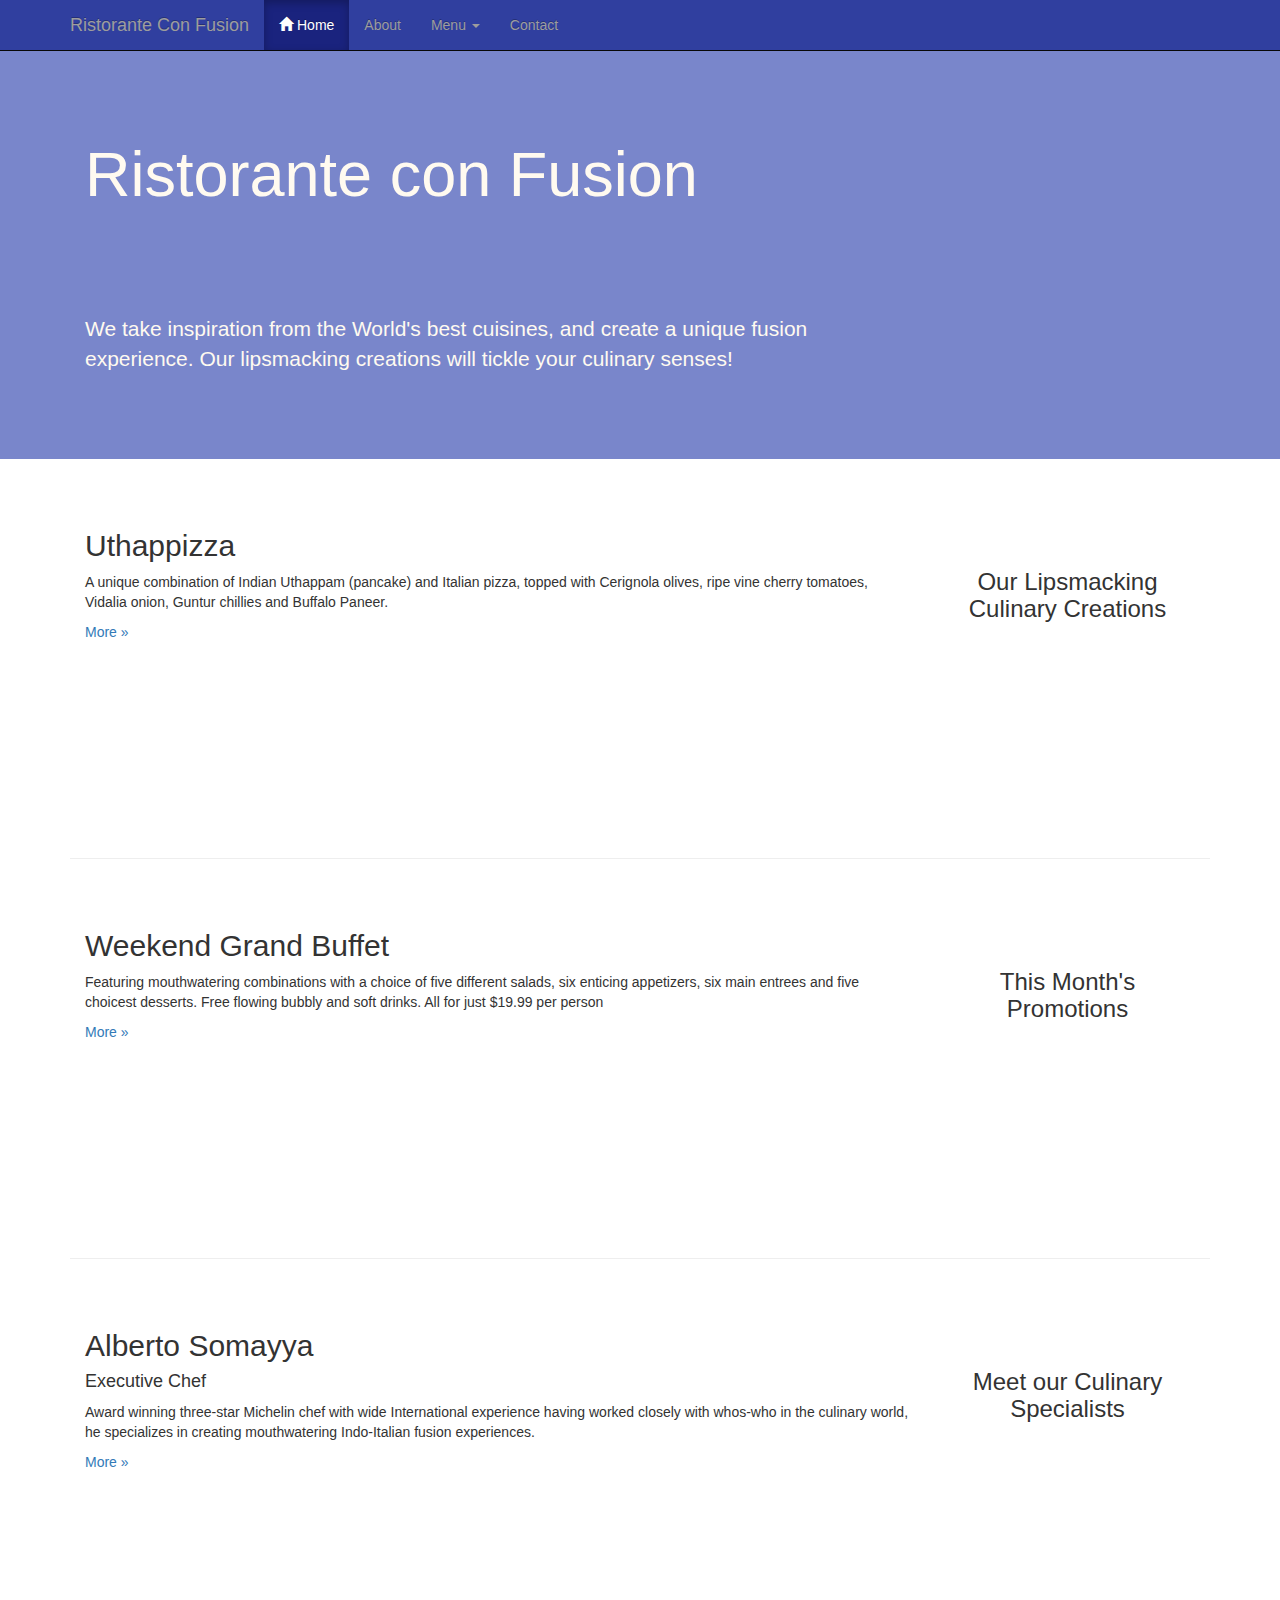
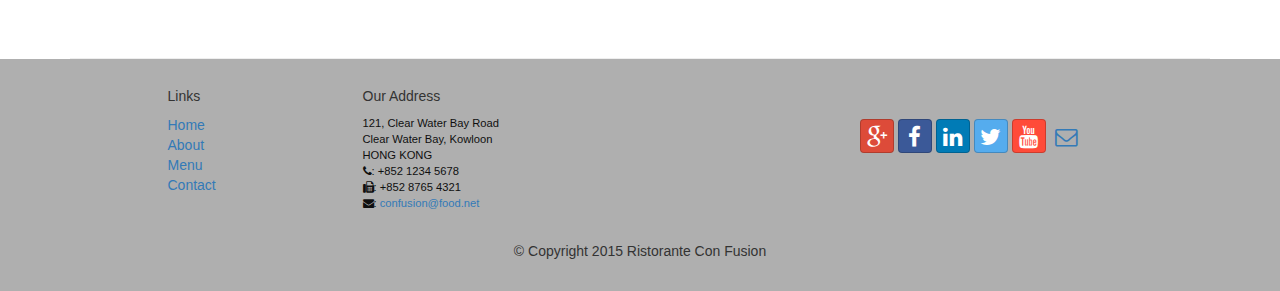
==== index.html @ 41032a9e "First commit" ====
<!DOCTYPE html>
<html lang="en">

<head>
    
    <meta charset="utf-8">
    <meta http-equiv="X-UA-Compatible" content="IE=edge">
    <meta name="viewport" content="width=device-width, initial-scale=1">
    <!-- The above 3 meta tags *must* come first in the head; any other head content must come *after* these tags -->
    
    <title>Ristorante Con Fusion</title>
    
    <!-- Bootstrap -->
    <link href="css/bootstrap.min.css" rel="stylesheet">
    <link href="css/bootstrap-theme.min.css" rel="stylesheet">
    <link href="css/mystyle.css" rel="stylesheet">
    <link href="css/font-awesome.min.css" rel="stylesheet">
    <link href="css/bootstrap-social.css" rel="stylesheet">
    
</head>

<body>
    
    <nav class="navbar navbar-inverse navbar-fixed-top" role="navigation">
        <div class="container">
            
            <div class="navbar-header">
                <button type="button" class="navbar-toggle collapsed" data-toggle="collapse" data-target="#navbar" aria-expanded="false" aria-controls="navbar">
                    <span class="sr-only">Toggle navigation</span>
                    <span class="icon-bar"></span>
                    <span class="icon-bar"></span>
                    <span class="icon-bar"></span>
                </button>
                <a class="navbar-brand" href="#">Ristorante Con Fusion</a>
            </div>
            
            <div id="navbar" class="navbar-collapse collapse">
                <ul class="nav navbar-nav">
                    <li class="active"><a href="#"><span class="glyphicon glyphicon-home"
                         aria-hidden="true"></span> Home</a></li>
                    <li><a href="#">About</a></li>
                    <li class="dropdown">
                        <a href="#" class="dropdown-toggle" data-toggle="dropdown"
                         role="button" aria-haspopup="true" aria-expanded="false">
                         Menu <span class="caret"></span></a>
                        <ul class="dropdown-menu">
                            <li><a href="#">Appetizers</a></li>
                            <li><a href="#">Main Courses</a></li>
                            <li><a href="#">Desserts</a></li>
                            <li><a href="#">Drinks</a></li>
                            <li role="separator" class="divider"></li>
                            <li class="dropdown-header">Specials</li>
                            <li><a href="#">Lunch Buffet</a></li>
                            <li><a href="#">Weekend Brunch</a></li>
                        </ul>
                    </li>
                    <li><a href="#">Contact</a></li>
                </ul>
            </div>
        </div>
    </nav>  
    
    <header class="jumbotron">

        <!-- Main component for a primary marketing message or call to action -->

        <div class="container">
            <div class="row-header">
                <div class="col-xs-12 col-sm-8">
                    <h1>Ristorante con Fusion</h1>
                    <p style="padding:40px;"></p>
                    <p>We take inspiration from the World's best cuisines, and create a unique fusion experience. Our lipsmacking creations will tickle your culinary senses!</p>
                </div>
                <div class="col-xs-12 col-sm-4">
                </div>
            </div>
        </div>
    </header>

    <div class="container">
        <div class= "row-content">
            <div class="col-xs-12 col-sm-3 col-sm-push-9">
                <p style="padding:20px;"></p>
                <h3 align=center>Our Lipsmacking Culinary Creations</h3>
            </div>
            <div class="col-xs-12 col-sm-9 col-sm-pull-3">
                <h2>Uthappizza</h2>
                <p>A unique combination of Indian Uthappam (pancake) and Italian pizza, topped with Cerignola olives, ripe vine cherry tomatoes, Vidalia onion, Guntur chillies and Buffalo Paneer.</p>
                <p><a  href="#">More &raquo;</a></p>
            </div>
        </div>


        <div class="row-content">
            <div class="col-xs-12 col-sm-3 col-sm-push-9">
                <p style="padding:20px;"></p>
                <h3 align=center>This Month's Promotions</h3>
            </div>
            <div class="col-xs-12 col-sm-9 col-sm-pull-3">
                <h2>Weekend Grand Buffet</h2>
                <p>Featuring mouthwatering combinations with a choice of five different salads, six enticing appetizers, six main entrees and five choicest desserts. Free flowing bubbly and soft drinks. All for just $19.99 per person </p>
                <p><a href="#">More &raquo;</a></p>
            </div>
        </div>

        <div class="row-content">
            <div class="col-xs-12 col-sm-3 col-sm-push-9">
                <p style="padding:20px;"></p>
                <h3 align=center>Meet our Culinary Specialists</h3>
            </div>
            <div class="col-xs-12 col-sm-9 col-sm-pull-3">
                <h2>Alberto Somayya</h2>
                <h4>Executive Chef</h4>
                <p>Award winning three-star Michelin chef with wide International experience having worked closely with whos-who in the culinary world, he specializes in creating mouthwatering Indo-Italian fusion experiences. </p>
                <p><a href="#">More &raquo;</a></p>
            </div>
        </div>
    </div>

    <footer class="row-footer">
        <div class="container">
            <div class="row">             
                <div class="col-xs-5 col-xs-offset-1 col-sm-2 col-sm-offset-1">
                    <h5>Links</h5>
                    <ul class="list-unstyled">
                        <li><a href="#">Home</a></li>
                        <li><a href="#">About</a></li>
                        <li><a href="#">Menu</a></li>
                        <li><a href="#">Contact</a></li>
                    </ul>
                </div>
                <div class="col-xs-6 col-sm-5">
                    <h5>Our Address</h5>
                    <address>
		              121, Clear Water Bay Road<br>
		              Clear Water Bay, Kowloon<br>
		              HONG KONG<br>
		              <i class="fa fa-phone"></i>: +852 1234 5678<br>
		              <i class="fa fa-fax"></i>: +852 8765 4321<br>
		              <i class="fa fa-envelope"></i>: 
                      <a href="mailto:confusion@food.net">confusion@food.net</a>
		           </address>
                </div>
                <div class="col-xs-12 col-sm-4">
                    <div class="nav navbar-nav" style="padding: 40px 10px;">
                        <a class="btn btn-social-icon btn-google-plus" href="http://google.com/+"><i class="fa fa-google-plus"></i></a>
                        <a class="btn btn-social-icon btn-facebook" href="http://www.facebook.com/profile.php?id="><i class="fa fa-facebook"></i></a>
                        <a class="btn btn-social-icon btn-linkedin" href="http://www.linkedin.com/in/"><i class="fa fa-linkedin"></i></a>
                        <a class="btn btn-social-icon btn-twitter" href="http://twitter.com/"><i class="fa fa-twitter"></i></a>
                        <a class="btn btn-social-icon btn-youtube" href="http://youtube.com/"><i class="fa fa-youtube"></i></a>
                        <a class="btn btn-social-icon" href="mailto:"><i class="fa fa-envelope-o"></i></a>
                    </div>
                </div>
                <div class="col-xs-12 col-sm-12">
                    <p style="padding:10px;"></p>
                    <p align=center>© Copyright 2015 Ristorante Con Fusion</p>
                </div>
            </div>
        </div>
    </footer>

    <!-- jQuery (necessary for Bootstrap's JavaScript plugins) -->
    <script src="https://ajax.googleapis.com/ajax/libs/jquery/1.11.3/jquery.min.js"></script>
    <!-- Include all compiled plugins (below), or include individual files as needed -->
    <script src="js/bootstrap.min.js"></script>    
    
</body>

</html>
---- css/mystyle.css ----
body{
    align:center;
    padding:50px 0px 0px 0px;
    z-index:0;
}

.navbar-inverse {
     background: #303F9F;
}

.navbar-inverse .navbar-nav > .active > a,
.navbar-inverse .navbar-nav > .active > a:hover,
.navbar-inverse .navbar-nav > .active > a:focus {
    color: #fff;
    background: #1A237E;
}

.navbar-inverse .navbar-nav > .open > a,
 .navbar-inverse .navbar-nav > .open > a:hover,
 .navbar-inverse .navbar-nav > .open > a:focus {
    color: #fff;
    background: #1A237E;
}

.navbar-inverse .navbar-nav .open .dropdown-menu> li> a,
.navbar-inverse .navbar-nav .open .dropdown-menu {
    background-color: #303F9F;
    color:#eeeeee;
}

.navbar-inverse .navbar-nav .open .dropdown-menu> li> a:hover {
    color:#000000;
}

.row-header {
    margin: 0px auto;
    padding: 0px auto;
}

.row-content {
    margin: 0px auto;
    padding: 50px 0px 50px 0px;
    border-bottom: 1px ridge;
    min-height: 400px;
}

.row-footer {
    background-color: #AfAfAf;
    margin: 0px auto;
    padding: 20px 0px 20px 0px;
}

.jumbotron {
    padding: 70px 30px 70px 30px;
    margin: 0px auto;
    background: #7986CB;
    color: floralwhite
}

address {
    font-size: 80%;
    margin: 0px;
    color: #0f0f0f;    
}
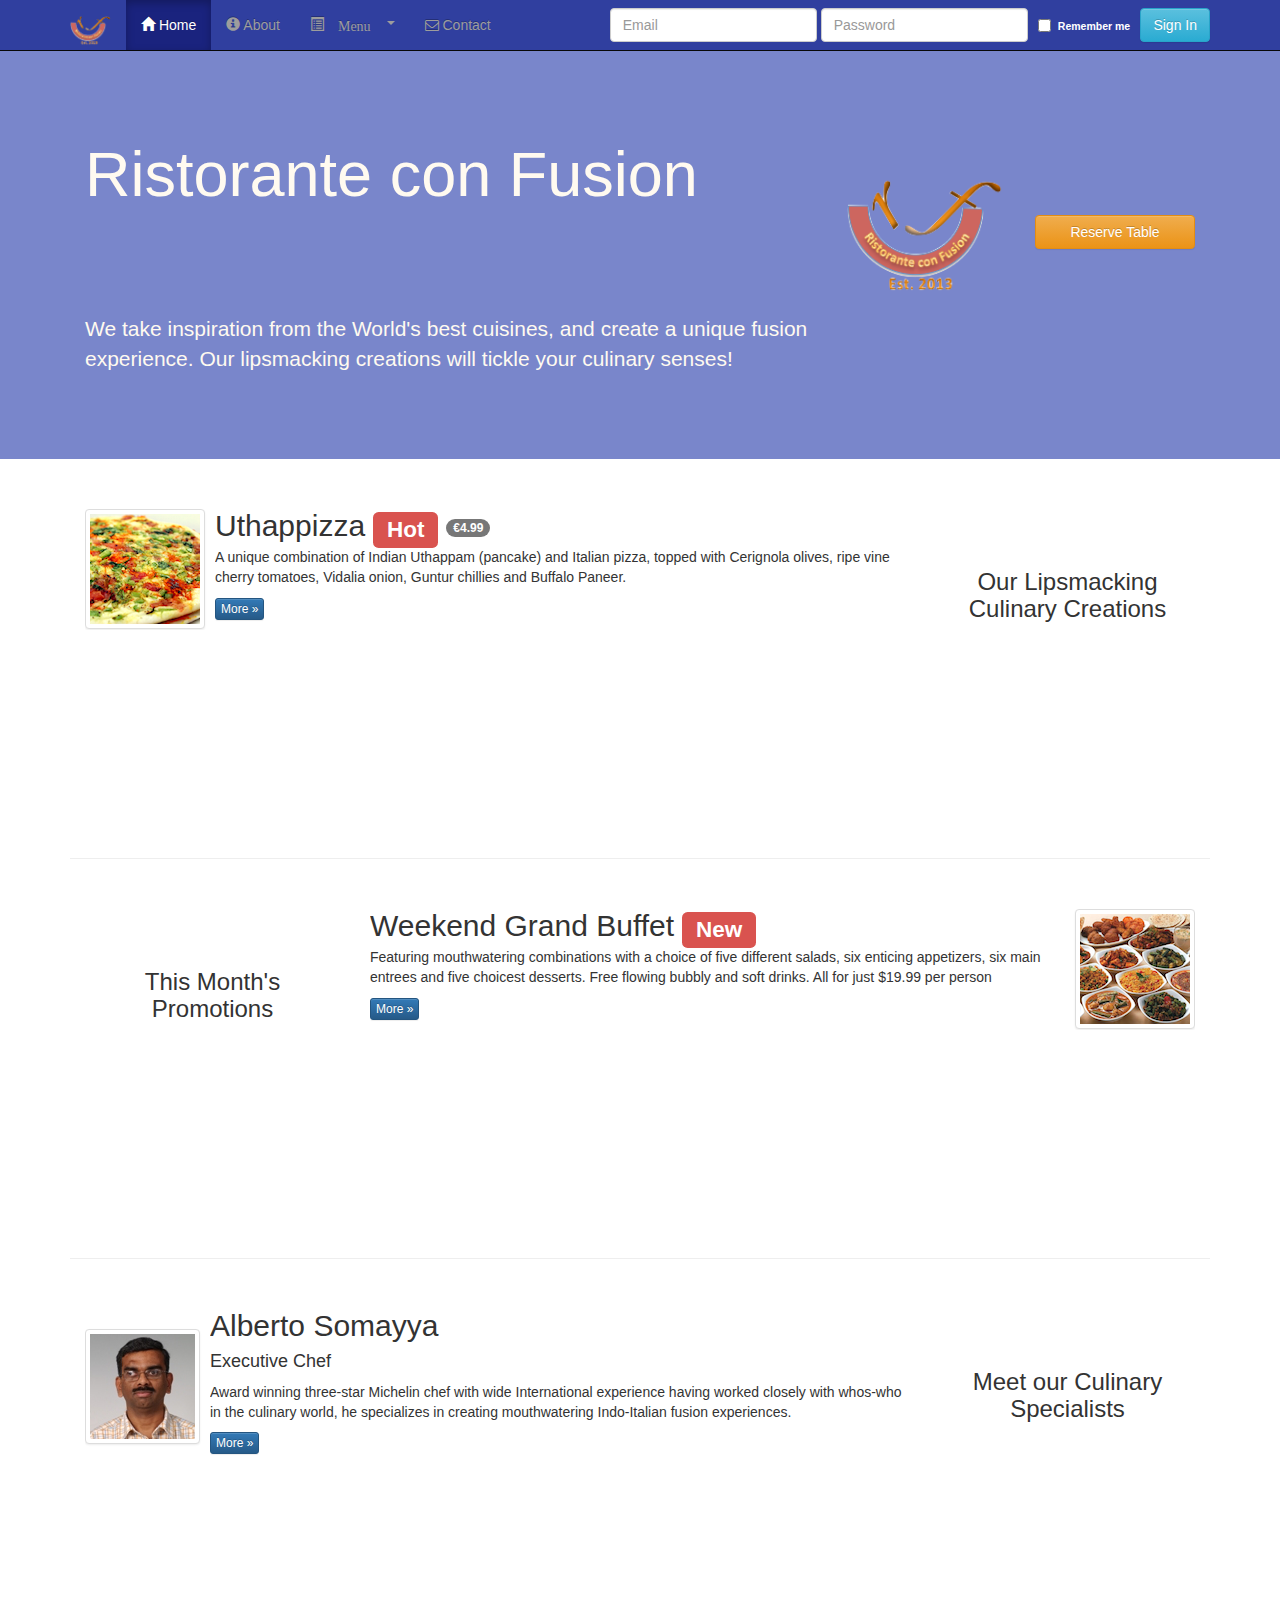
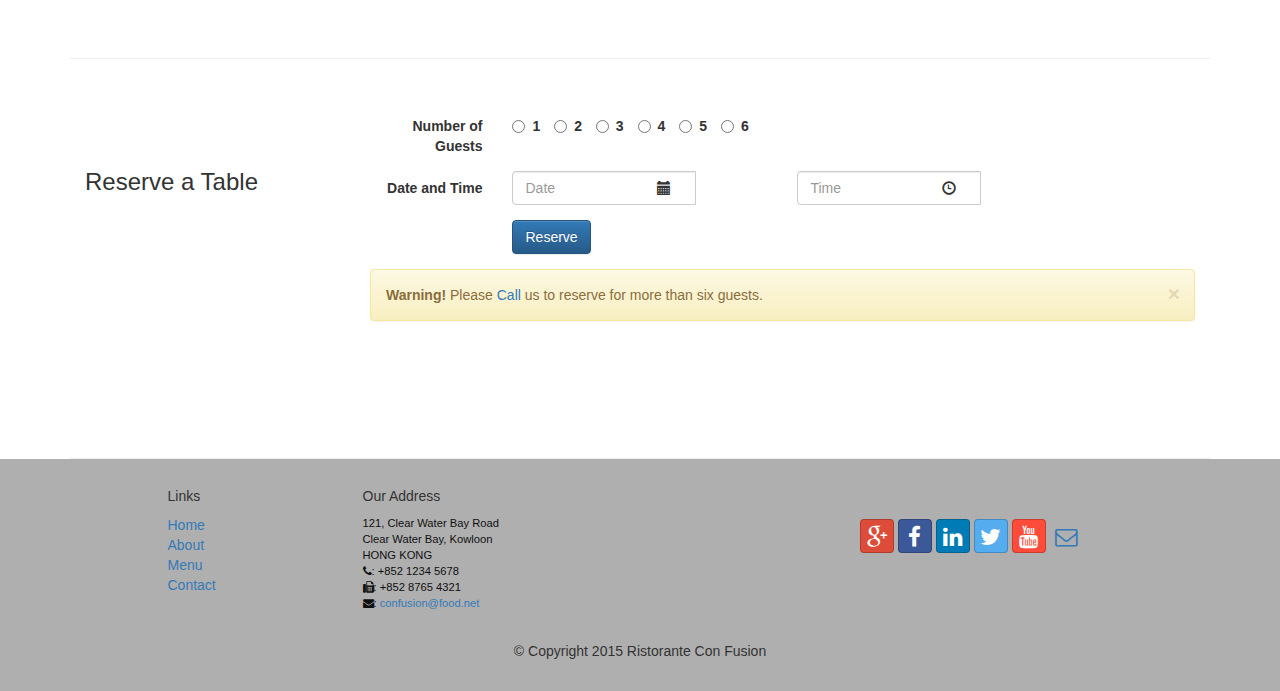
==== commit 9d9c448e: "Week 2 Assignment" ====
--- a/index.html
+++ b/index.html
@@ -13,9 +13,9 @@
     <!-- Bootstrap -->
     <link href="css/bootstrap.min.css" rel="stylesheet">
     <link href="css/bootstrap-theme.min.css" rel="stylesheet">
-    <link href="css/mystyle.css" rel="stylesheet">
     <link href="css/font-awesome.min.css" rel="stylesheet">
     <link href="css/bootstrap-social.css" rel="stylesheet">
+    <link href="css/mystyles.css" rel="stylesheet">
     
 </head>
 
@@ -23,7 +23,6 @@
     
     <nav class="navbar navbar-inverse navbar-fixed-top" role="navigation">
         <div class="container">
-            
             <div class="navbar-header">
                 <button type="button" class="navbar-toggle collapsed" data-toggle="collapse" data-target="#navbar" aria-expanded="false" aria-controls="navbar">
                     <span class="sr-only">Toggle navigation</span>
@@ -31,17 +30,18 @@
                     <span class="icon-bar"></span>
                     <span class="icon-bar"></span>
                 </button>
-                <a class="navbar-brand" href="#">Ristorante Con Fusion</a>
-            </div>
-            
+                <a class="navbar-brand" href="#"><img src="img/logo.png" height=30 width=41></a>
+            </div>
             <div id="navbar" class="navbar-collapse collapse">
                 <ul class="nav navbar-nav">
-                    <li class="active"><a href="#"><span class="glyphicon glyphicon-home"
+                    <li class="active"><a href="index.html"><span class="glyphicon glyphicon-home"
                          aria-hidden="true"></span> Home</a></li>
-                    <li><a href="#">About</a></li>
+                    <li><a href="aboutus.html"><span class="glyphicon glyphicon-info-sign"
+                         aria-hidden="true"></span> About</a></li>
                     <li class="dropdown">
                         <a href="#" class="dropdown-toggle" data-toggle="dropdown"
-                         role="button" aria-haspopup="true" aria-expanded="false">
+                         role="button" aria-haspopup="true" aria-expanded="false"><span class="glyphicon glyphicon-list-alt"
+                         aria-hidden="true"> 
                          Menu <span class="caret"></span></a>
                         <ul class="dropdown-menu">
                             <li><a href="#">Appetizers</a></li>
@@ -54,11 +54,23 @@
                             <li><a href="#">Weekend Brunch</a></li>
                         </ul>
                     </li>
-                    <li><a href="#">Contact</a></li>
+                    <li><a href="contactus.html"><i class="fa fa-envelope-o"></i> Contact</a></li>
                 </ul>
-            </div>
-        </div>
-    </nav>  
+                <form class="navbar-form navbar-right form-inline" role="form">
+                    <div class="form-group">
+                        <input type="text" class="form-control" name="email" placeholder="Email">
+                    </div>
+                    <div class="form-group">
+                        <input type="text" class="form-control" name="password" placeholder="Password">
+                    </div>
+                    <div class="checkbox-inline">
+                        <label class="label"><input type="checkbox">Remember me</label>
+                    </div>
+                    <button type="submit" class="btn btn-info">Sign In</button>
+                </form>
+            </div>
+        </div>
+    </nav> 
     
     <header class="jumbotron">
 
@@ -71,35 +83,66 @@
                     <p style="padding:40px;"></p>
                     <p>We take inspiration from the World's best cuisines, and create a unique fusion experience. Our lipsmacking creations will tickle your culinary senses!</p>
                 </div>
-                <div class="col-xs-12 col-sm-4">
+                <div class="col-xs-12 col-sm-2">
+                    <p style="padding:20px;"></p>
+                    <img src="img/logo.png" class="img-responsive">
+                </div>
+                <div class="col-xs-12 col-sm-2">
+                    <p style="padding:40px;"></p>
+                    <a href="#reserve"><button type="submit" class="btn btn-block btn-warning">Reserve Table</button></a>
                 </div>
             </div>
         </div>
     </header>
-
+    
     <div class="container">
-        <div class= "row-content">
+        <div class="row-content">
             <div class="col-xs-12 col-sm-3 col-sm-push-9">
                 <p style="padding:20px;"></p>
                 <h3 align=center>Our Lipsmacking Culinary Creations</h3>
             </div>
             <div class="col-xs-12 col-sm-9 col-sm-pull-3">
-                <h2>Uthappizza</h2>
-                <p>A unique combination of Indian Uthappam (pancake) and Italian pizza, topped with Cerignola olives, ripe vine cherry tomatoes, Vidalia onion, Guntur chillies and Buffalo Paneer.</p>
-                <p><a  href="#">More &raquo;</a></p>
+                <div class="media">
+                    <div class="media-left media-middle">
+                        <a href="#">
+                        <img class="media-object img-thumbnail"
+                         src="img/uthappizza.png" alt="Uthappizza">
+                        </a>
+                    </div>
+                    <div class="media-body">
+                        <h2 class="media-heading">Uthappizza <span class="label label-danger label-xs">Hot</span> <span class="badge">€4.99</span></h2>
+                        <p>A unique combination of Indian Uthappam (pancake) and
+                          Italian pizza, topped with Cerignola olives, ripe vine
+                          cherry tomatoes, Vidalia onion, Guntur chillies and
+                          Buffalo Paneer.</p>
+                        <p><a class="btn btn-primary btn-xs" href="#">More &raquo;</a></p>
+                    </div>
+                </div>
             </div>
         </div>
 
 
         <div class="row-content">
-            <div class="col-xs-12 col-sm-3 col-sm-push-9">
+            <div class="col-xs-12 col-sm-3">
+                
+                
                 <p style="padding:20px;"></p>
                 <h3 align=center>This Month's Promotions</h3>
             </div>
-            <div class="col-xs-12 col-sm-9 col-sm-pull-3">
-                <h2>Weekend Grand Buffet</h2>
-                <p>Featuring mouthwatering combinations with a choice of five different salads, six enticing appetizers, six main entrees and five choicest desserts. Free flowing bubbly and soft drinks. All for just $19.99 per person </p>
-                <p><a href="#">More &raquo;</a></p>
+            <div class="col-xs-12 col-sm-9">
+                <div class="media">
+                    <div class="media-body">
+                        <h2 class="media-heading">Weekend Grand Buffet <span class="label label-danger label-xs">New</span></h2>
+                        <p>Featuring mouthwatering combinations with a choice of five different salads, six enticing appetizers, six main entrees and five choicest desserts. Free flowing bubbly and soft drinks. All for just $19.99 per person </p>
+                         <p><a class="btn btn-primary btn-xs" href="#">More &raquo;</a></p>
+                    </div>
+                    <div class="media-right media-middle">
+                        <a href="#">
+                        <img class="media-object img-thumbnail"
+                         src="img/buffet.png" alt="Uthappizza">
+                        </a>
+                    </div>
+                </div>
             </div>
         </div>
 
@@ -109,14 +152,105 @@
                 <h3 align=center>Meet our Culinary Specialists</h3>
             </div>
             <div class="col-xs-12 col-sm-9 col-sm-pull-3">
-                <h2>Alberto Somayya</h2>
-                <h4>Executive Chef</h4>
-                <p>Award winning three-star Michelin chef with wide International experience having worked closely with whos-who in the culinary world, he specializes in creating mouthwatering Indo-Italian fusion experiences. </p>
-                <p><a href="#">More &raquo;</a></p>
-            </div>
-        </div>
+                <div class="media">
+                    <div class="media-left media-middle">
+                        <a href="#">
+                        <img class="media-object img-thumbnail"
+                         src="img/alberto.png" alt="Alberto Somayya">
+                        </a>
+                    </div>
+                    <div class="media-body">
+                        <h2 class="media-heading">Alberto Somayya</h2>
+                        <h4>Executive Chef</h4>
+                        <p>Award winning three-star Michelin chef with wide
+                         International experience having worked closely with
+                         whos-who in the culinary world, he specializes in
+                          creating mouthwatering Indo-Italian fusion experiences.
+                         </p>
+                        <p><a class="btn btn-primary btn-xs" href="#">More &raquo;</a></p>
+                    </div>
+                </div>
+            </div>
+        </div>
+        
+        
+        <div class="row row-content" id="reserve">
+           <div class="col-xs-12 col-md-3">
+               <p style="padding:20px;"></p>
+              <h3>Reserve a Table</h3> 
+           </div>
+            <div class="col-xs-12 col-md-9">
+                <form class="form-horizontal" role="form">
+                    <div class="form-group">
+                        <label for="firstname" class="col-sm-2 control-label">Number of Guests</label>
+                        
+                        <div class="col-sm-10">
+                            
+                            <label class="radio-inline"><input type="radio" name="guests" value="1">
+                            <strong>1 </strong></label>
+
+                            <label class="radio-inline"><input type="radio" name="guests" value="2">
+                            <strong>2 </strong></label>
+
+                            <label class="radio-inline"><input type="radio" name="guests" value="3">
+                            <strong>3 </strong></label>
+
+                            <label class="radio-inline"><input type="radio" name="guests" value="4">
+                            <strong>4 </strong></label>
+
+                            <label class="radio-inline"><input type="radio" name="guests" value="5">
+                            <strong>5 </strong></label>
+
+                            <label class="radio-inline"><input type="radio" name="guests" value="6">
+                            <strong>6 </strong></label>
+                            
+                        </div>                        
+
+                    </div>
+                    
+                    <div class="form-group has-feedback">
+                        <label for="datetime" class="col-sm-2 control-label">Date and Time</label>
+                        <div class="col-xs-3 col-sm-3 col-md-3">
+                            <div class="input-group">                    
+                                <!-- input "date" or "time" is of course also possible, but then the placeholder would disappear, and I would have to mess around with javascript which I think is not the point of this assignment -->
+                                <input type="text" class="form-control" id="date" name="date" placeholder="Date"/> 
+                                <i class="glyphicon glyphicon-calendar form-control-feedback"
+                         aria-hidden="true"></i>
+                            </div>
+                        </div>
+                        <div class="col-xs-3 col-sm-3 col-md-3 col-md-offset-1">
+                            <div class="input-group"> 
+                                <!-- see comment at the "date" input -->
+                                <input type="text" class="form-control" id="time" name="time" placeholder="Time"/>
+                                <i class="glyphicon glyphicon-time form-control-feedback"
+                         aria-hidden="true"></i>
+                            </div>
+                        </div>
+                    </div>    
+                   
+                    <div class="form-group">
+                        <div class="col-sm-offset-2 col-sm-10">
+                            <button type="submit" class="btn btn-primary">Reserve</button>
+                        </div>
+                    </div>
+
+                </form>
+                
+                <div class="alert alert-warning alert-dismissible" role="alert">
+              <button type="button" class="close" data-dismiss="alert" aria-label="Close"><span aria-hidden="true">&times;</span></button>
+              <strong>Warning!</strong> Please <a href="tel:+85212345678">Call</a> us to reserve for more than six guests.
+            </div>
+             <div class="col-xs-12 col-sm-3">
+                <p style="padding:20px;"></p>
+            </div>
+                
+            </div>
+            
+       </div>
+        
+        
     </div>
-
+    
     <footer class="row-footer">
         <div class="container">
             <div class="row">             
--- a/css/mystyles.css
+++ b/css/mystyles.css
@@ -0,0 +1,64 @@
+body{
+    align:center;
+    padding:50px 0px 0px 0px;
+    z-index:0;
+}
+
+.navbar-inverse {
+     background: #303F9F;
+}
+
+.navbar-inverse .navbar-nav > .active > a,
+.navbar-inverse .navbar-nav > .active > a:hover,
+.navbar-inverse .navbar-nav > .active > a:focus {
+    color: #fff;
+    background: #1A237E;
+}
+
+.navbar-inverse .navbar-nav > .open > a,
+ .navbar-inverse .navbar-nav > .open > a:hover,
+ .navbar-inverse .navbar-nav > .open > a:focus {
+    color: #fff;
+    background: #1A237E;
+}
+
+.navbar-inverse .navbar-nav .open .dropdown-menu> li> a,
+.navbar-inverse .navbar-nav .open .dropdown-menu {
+    background-color: #303F9F;
+    color:#eeeeee;
+}
+
+.navbar-inverse .navbar-nav .open .dropdown-menu> li> a:hover {
+    color:#000000;
+}
+
+.row-header {
+    margin: 0px auto;
+    padding: 0px auto;
+}
+
+.row-content {
+    margin: 0px auto;
+    padding: 50px 0px 50px 0px;
+    border-bottom: 1px ridge;
+    min-height: 400px;
+}
+
+.row-footer {
+    background-color: #AfAfAf;
+    margin: 0px auto;
+    padding: 20px 0px 20px 0px;
+}
+
+.jumbotron {
+    padding: 70px 30px 70px 30px;
+    margin: 0px auto;
+    background: #7986CB;
+    color: floralwhite
+}
+
+address {
+    font-size: 80%;
+    margin: 0px;
+    color: #0f0f0f;    
+}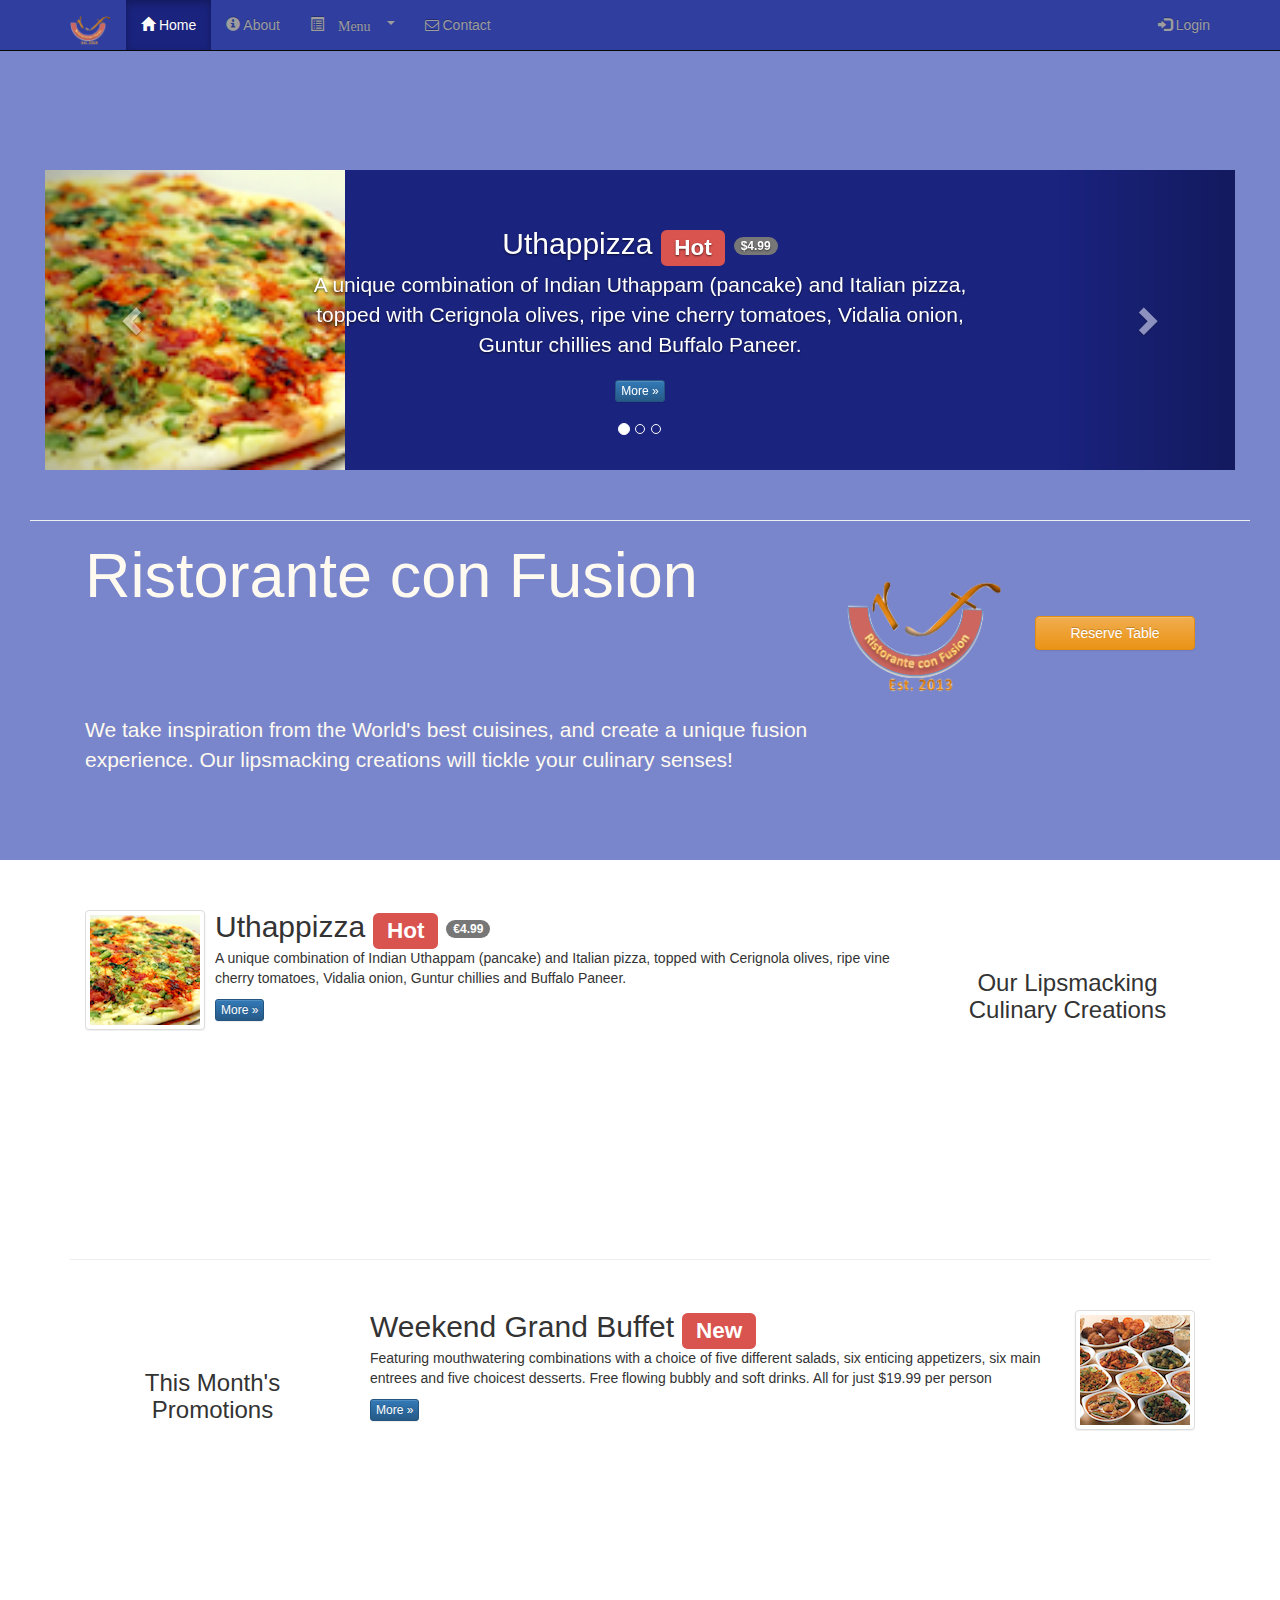
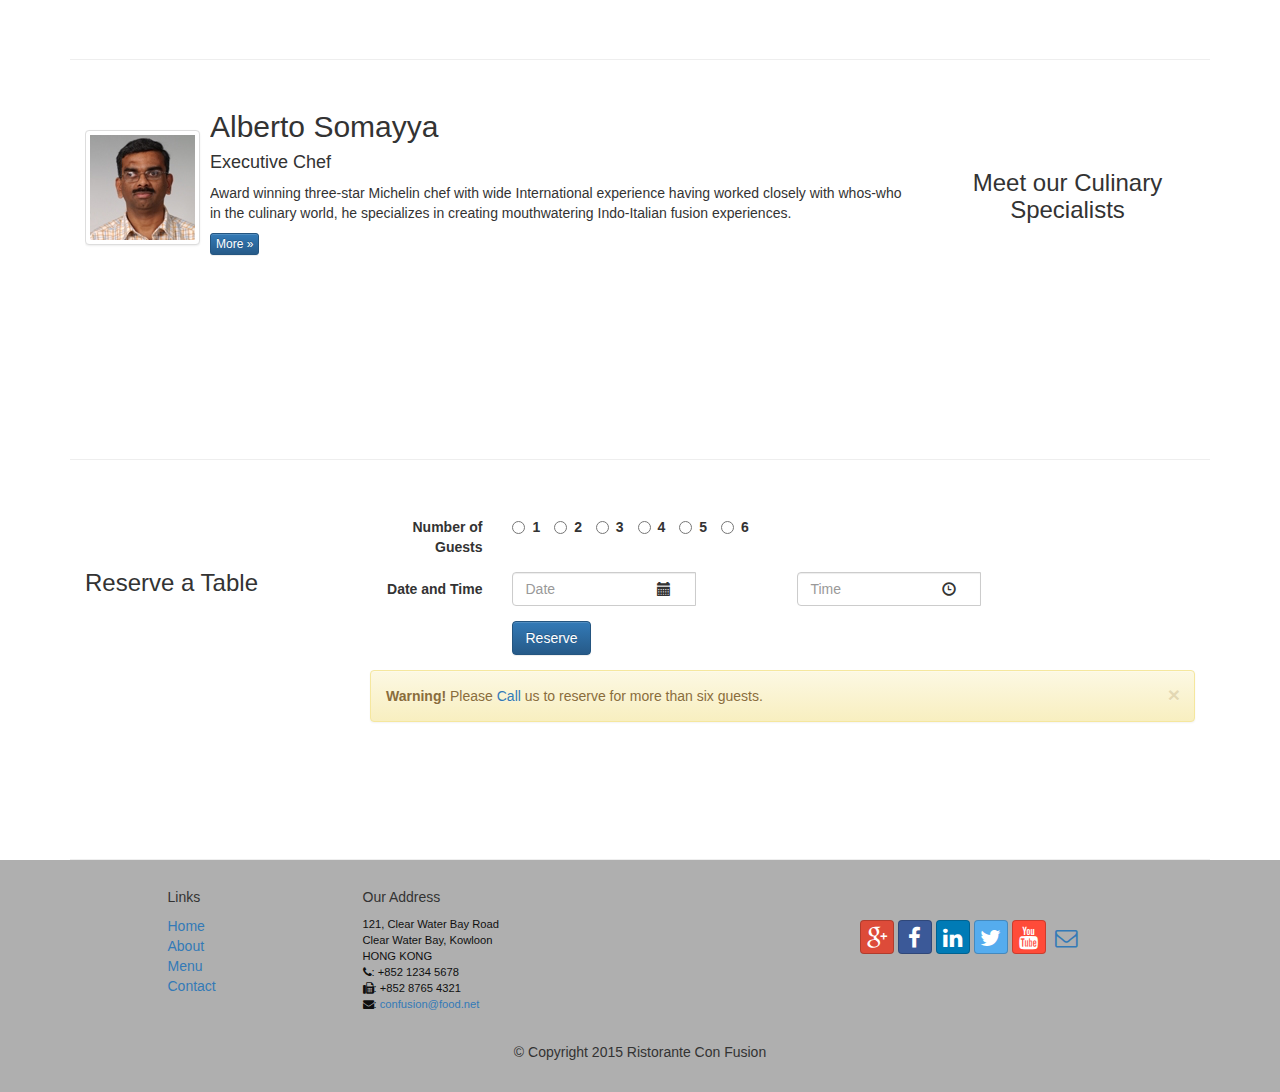
==== commit 720b02b0: "Week 3 before assignment" ====
--- a/index.html
+++ b/index.html
@@ -56,26 +56,114 @@
                     </li>
                     <li><a href="contactus.html"><i class="fa fa-envelope-o"></i> Contact</a></li>
                 </ul>
-                <form class="navbar-form navbar-right form-inline" role="form">
+                <ul class="nav navbar-nav navbar-right">
+                    <li><a data-toggle="modal" data-target="#loginModal">
+                    <span class="glyphicon glyphicon-log-in"></span> Login</a>
+                    </li>
+                </ul>
+            </div>
+        </div>
+    </nav>
+    
+    <div id="loginModal" class="modal fade" role="dialog">
+        <div class="modal-dialog">
+        <!-- Modal content-->
+        <div class="modal-content">
+            <div class="modal-header">
+                <button type="button" class="close" data-dismiss="modal">&times;</button>
+                <h4 class="modal-title">Login </h4>
+            </div>
+            <div class="modal-body">
+                <form class="form-inline" role="form">
                     <div class="form-group">
-                        <input type="text" class="form-control" name="email" placeholder="Email">
+                        <input type="text" class="form-control input-sm" name="email" placeholder="Email">
                     </div>
                     <div class="form-group">
-                        <input type="text" class="form-control" name="password" placeholder="Password">
-                    </div>
-                    <div class="checkbox-inline">
-                        <label class="label"><input type="checkbox">Remember me</label>
-                    </div>
-                    <button type="submit" class="btn btn-info">Sign In</button>
+                        <input type="text" class="form-control input-sm" name="password" placeholder="Password">
+                    </div>
+                    <div class="checkbox">
+                        <label>
+                            <input type="checkbox">Remember me
+                        </label>
+                    </div>
+                    <button type="submit" class="btn btn-info btn-sm">Sign In</button>
+                    <button type="button" class="btn btn-default btn-sm"
+                       data-dismiss="modal">Cancel</button>
                 </form>
             </div>
         </div>
-    </nav> 
+        </div>
+    </div>
     
     <header class="jumbotron">
 
+        <div class="row row-content">
+           <div class="col-xs-12">
+               <div id="mycarousel" class="carousel slide" data-ride="carousel">
+                   
+                   <!-- Indicators -->
+                    <ol class="carousel-indicators">
+                        <li data-target="#mycarousel" data-slide-to="0" class="active"></li>
+                        <li data-target="#mycarousel" data-slide-to="1"></li>
+                        <li data-target="#mycarousel" data-slide-to="2"></li>
+                    </ol>
+                   
+                   <!-- Wrapper for slides -->
+                    <div class="carousel-inner" role="listbox">
+                        <div class="item active">
+                            <img class="img-responsive"
+                             src="img/uthappizza.png" alt="Uthappizza">
+                            <div class="carousel-caption">
+                                <h2>Uthappizza  <span class="label label-danger label-xs">Hot</span> <span class="badge">$4.99</span></h2>
+                                <p>A unique combination of Indian Uthappam (pancake) and
+                                  Italian pizza, topped with Cerignola olives, ripe vine
+                                  cherry tomatoes, Vidalia onion, Guntur chillies and
+                                  Buffalo Paneer.</p>
+                                <p><a class="btn btn-primary btn-xs" href="#">More &raquo;</a></p>
+                            </div>
+                        </div>
+                        <div class="item">
+                            <img class="img-responsive"
+                             src="img/buffet.png" alt="Uthappizza">
+                            <div class="carousel-caption">
+                                <h2>Weekend Grand Buffet <span class="label label-danger label-xs">New</span></h2>
+                                <p>A unique combination of Indian Uthappam (pancake) and
+                          Italian pizza, topped with Cerignola olives, ripe vine
+                          cherry tomatoes, Vidalia onion, Guntur chillies and
+                          Buffalo Paneer.</p>
+                                <p><a class="btn btn-primary btn-xs" href="#">More &raquo;</a></p>
+                            </div>
+                        </div>
+                        <div class="item">
+                            <img class="img-responsive"
+                             src="img/alberto.png" alt="Uthappizza">
+                            <div class="carousel-caption">
+                                <h2>Alberto Somayya</h2>
+                                <p>Award winning three-star Michelin chef with wide
+                         International experience having worked closely with
+                         whos-who in the culinary world, he specializes in
+                          creating mouthwatering Indo-Italian fusion experiences.
+                                </p>
+                                <p><a class="btn btn-primary btn-xs" href="#">More &raquo;</a></p>
+                            </div>
+                        </div>
+                    </div>
+                   
+                    <!-- Controls -->
+                    <a class="left carousel-control" href="#mycarousel" role="button" data-slide="prev">
+                        <span class="glyphicon glyphicon-chevron-left" aria-hidden="true"></span>
+                        <span class="sr-only">Previous</span>
+                    </a>
+                    <a class="right carousel-control" href="#mycarousel" role="button" data-slide="next">
+                        <span class="glyphicon glyphicon-chevron-right" aria-hidden="true"></span>
+                        <span class="sr-only">Next</span>
+                    </a>
+                   
+                </div>
+            </div>
+       </div>
+        
         <!-- Main component for a primary marketing message or call to action -->
-
         <div class="container">
             <div class="row-header">
                 <div class="col-xs-12 col-sm-8">
@@ -89,7 +177,9 @@
                 </div>
                 <div class="col-xs-12 col-sm-2">
                     <p style="padding:40px;"></p>
-                    <a href="#reserve"><button type="submit" class="btn btn-block btn-warning">Reserve Table</button></a>
+                    <a type="button" class="btn btn-warning btn-block"
+                    data-toggle="tooltip" title="Or Call us at +852 12345678"
+                     data-placement="bottom" href="#reserveform">Reserve Table</a>
                 </div>
             </div>
         </div>
@@ -296,7 +386,13 @@
     <!-- jQuery (necessary for Bootstrap's JavaScript plugins) -->
     <script src="https://ajax.googleapis.com/ajax/libs/jquery/1.11.3/jquery.min.js"></script>
     <!-- Include all compiled plugins (below), or include individual files as needed -->
-    <script src="js/bootstrap.min.js"></script>    
+    <script src="js/bootstrap.min.js"></script>
+    <!-- Makes the tooltip for the Reserve a table button popup possible -->
+    <script>
+        $(document).ready(function(){
+        $('[data-toggle="tooltip"]').tooltip();
+         });
+    </script>
     
 </body>
 
--- a/css/mystyles.css
+++ b/css/mystyles.css
@@ -61,4 +61,29 @@
     font-size: 80%;
     margin: 0px;
     color: #0f0f0f;    
+}
+
+.tab-content {
+    border-left: 1px solid #ddd;
+    border-right: 1px solid #ddd;
+    border-bottom: 1px solid #ddd;
+    padding: 10px;
+    border-radius: 0px 0px 4px 4px;
+}
+
+.affix {
+    top:100px;
+}
+
+.carousel {
+    background:#1A237E;
+}
+.carousel .item {
+  height: 300px;
+}
+.item img {
+    position: absolute;
+    top: 0;
+    left: 0;
+    min-height: 300px;
 }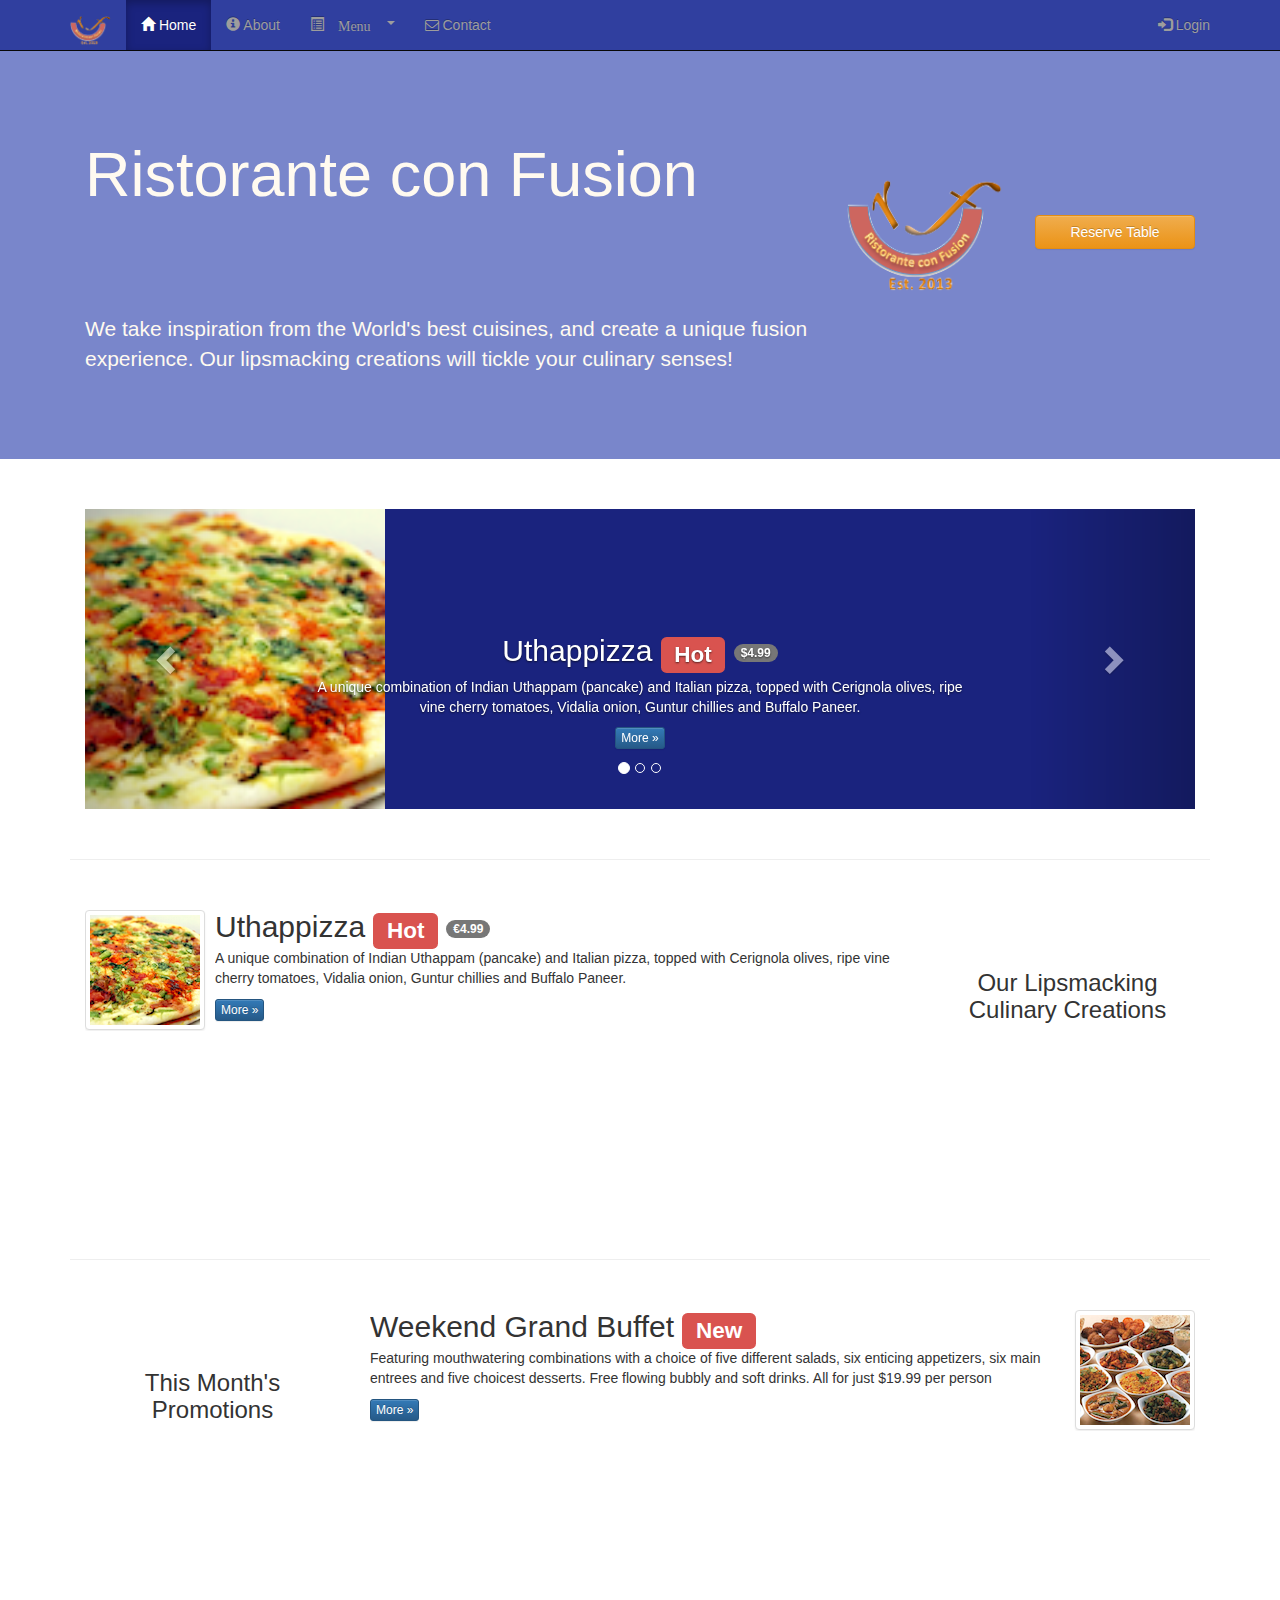
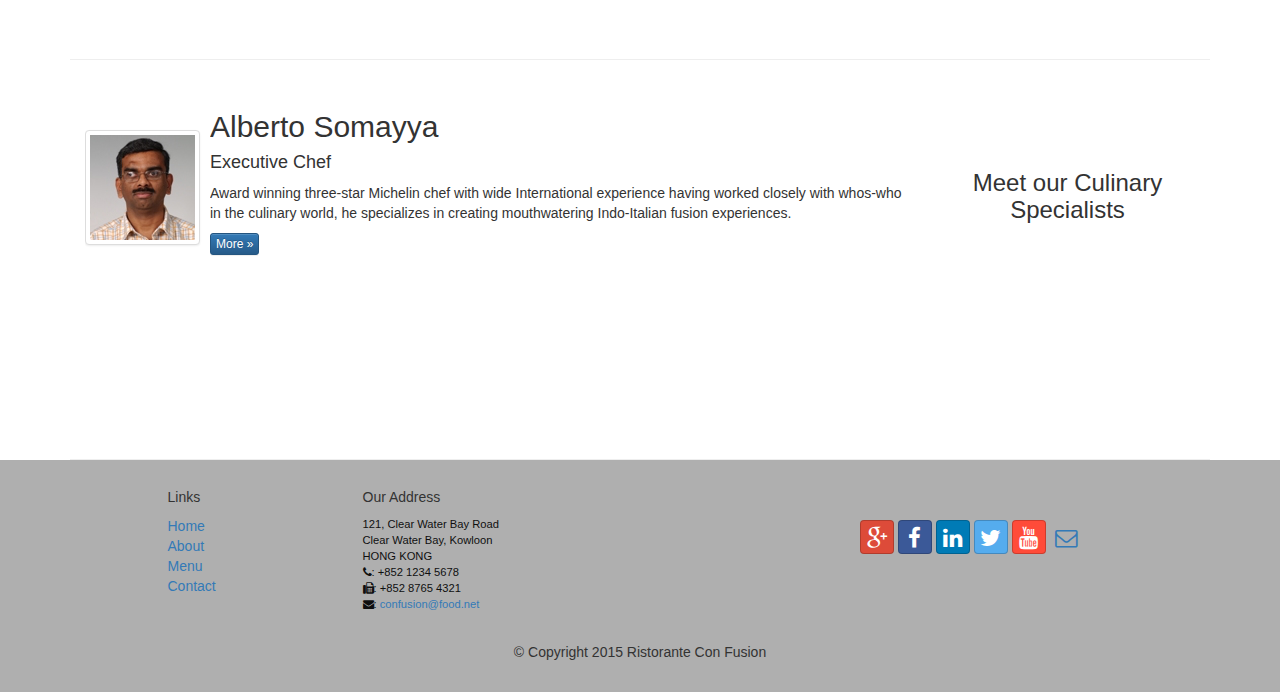
==== commit ee5c6b1b: "Week 3 after Assignment" ====
--- a/index.html
+++ b/index.html
@@ -20,6 +20,123 @@
 </head>
 
 <body>
+    
+    <!--The Reserve a Table Modal (hidden by default)-->
+    <div id="reserveModal" class="modal fade" role="dialog">
+        <div class="modal-dialog">
+            <!-- Modal content-->
+            <div class="modal-content">
+                <div class="modal-header">
+                    <button type="button" class="close" data-dismiss="modal">&times;</button>
+                    <h4 class="modal-title">Reserve a table </h4>
+                </div>
+                <div class="modal-body">
+                        
+                    <form class="form-horizontal" role="form">
+                        <div class="form-group">
+                            <label for="firstname" class="col-sm-2 control-label">Number of Guests</label>
+
+                            <div class="col-sm-10">
+
+                                <label class="radio-inline"><input type="radio" name="guests" value="1">
+                                <strong>1 </strong></label>
+
+                                <label class="radio-inline"><input type="radio" name="guests" value="2">
+                                <strong>2 </strong></label>
+
+                                <label class="radio-inline"><input type="radio" name="guests" value="3">
+                                <strong>3 </strong></label>
+
+                                <label class="radio-inline"><input type="radio" name="guests" value="4">
+                                <strong>4 </strong></label>
+
+                                <label class="radio-inline"><input type="radio" name="guests" value="5">
+                                <strong>5 </strong></label>
+
+                                <label class="radio-inline"><input type="radio" name="guests" value="6">
+                                <strong>6 </strong></label>
+
+                            </div>                        
+                        </div>
+
+                        <div class="form-group">
+                            <label for="firstname" class="col-sm-2 control-label">Section</label>
+                            <div class="col-sm-10 btn-group" data-toggle="buttons">
+                              <label class="btn btn-success active">
+                                <input type="radio" name="options" id="non-smoking" autocomplete="off" checked> Non-Smoking
+                              </label>
+                              <label class="btn btn-danger">
+                                <input type="radio" name="options" id="smoking" autocomplete="off"> Smoking
+                              </label>
+                            </div>
+                        </div>
+
+                        <div class="form-group has-feedback">
+                            <label for="datetime" class="col-sm-2 control-label">Date and Time</label>
+                            <div class="form-inline col-sm-8">
+                                <div class="input-group col-sm-5">                    
+                                    <!-- input "date" or "time" is of course also possible, but then the placeholder would disappear, and I would have to mess around with javascript which I think is not the point of this assignment -->
+                                    <input type="text" class="form-control" id="date" name="date" placeholder="Date"/> 
+                                    <i class="glyphicon glyphicon-calendar form-control-feedback"
+                             aria-hidden="true"></i>
+                                </div>
+                            
+                                <div class="input-group col-sm-5 col-sm-offset-1"> 
+                                    <!-- see comment at the "date" input -->
+                                    <input type="text" class="form-control" id="time" name="time" placeholder="Time"/>
+                                    <i class="glyphicon glyphicon-time form-control-feedback"
+                             aria-hidden="true"></i>
+                                </div>
+                            </div>
+                        </div>    
+
+                        <div class="form-group">
+                            <div class="col-sm-offset-2 col-sm-10">
+                                <button type="submit" class="btn btn-primary">Reserve</button>
+                                <button type="button" class="btn btn-default"
+                               data-dismiss="modal">Cancel</button>
+                            </div>
+                        </div>
+                    </form>
+                    <div class="alert alert-warning alert-dismissible" role="alert">
+                      <button type="button" class="close" data-dismiss="alert" aria-label="Close"><span aria-hidden="true">&times;</span></button>
+                      <strong>Warning!</strong> Please <a href="tel:+85212345678">Call</a> us to reserve for more than six guests.
+                    </div>
+                </div>
+            </div>
+        </div>
+    </div>
+    
+    <!--The Reserve a Login Modal (hidden by default)-->
+    <div id="loginModal" class="modal fade" role="dialog">
+        <div class="modal-dialog">
+            <!-- Modal content-->
+            <div class="modal-content">
+                <div class="modal-header">
+                    <button type="button" class="close" data-dismiss="modal">&times;</button>
+                    <h4 class="modal-title">Login </h4>
+                </div>
+                <div class="modal-body">
+                    <form class="form-inline" role="form">
+                        <div class="form-group">
+                            <input type="text" class="form-control input-sm" name="email" placeholder="Email">
+                        </div>
+                        <div class="form-group">
+                            <input type="text" class="form-control input-sm" name="password" placeholder="Password">
+                        </div>
+                        <div class="checkbox">
+                            <label>
+                                <input type="checkbox">Remember me
+                            </label>
+                        </div>
+                        <button type="submit" class="btn btn-info btn-sm">Sign In</button>
+                        <button type="button" class="btn btn-default btn-sm"
+                           data-dismiss="modal">Cancel</button>
+                    </form>
+                </div>
+            </div>
+        </div>
+    </div>
     
     <nav class="navbar navbar-inverse navbar-fixed-top" role="navigation">
         <div class="container">
@@ -65,38 +182,32 @@
         </div>
     </nav>
     
-    <div id="loginModal" class="modal fade" role="dialog">
-        <div class="modal-dialog">
-        <!-- Modal content-->
-        <div class="modal-content">
-            <div class="modal-header">
-                <button type="button" class="close" data-dismiss="modal">&times;</button>
-                <h4 class="modal-title">Login </h4>
-            </div>
-            <div class="modal-body">
-                <form class="form-inline" role="form">
-                    <div class="form-group">
-                        <input type="text" class="form-control input-sm" name="email" placeholder="Email">
-                    </div>
-                    <div class="form-group">
-                        <input type="text" class="form-control input-sm" name="password" placeholder="Password">
-                    </div>
-                    <div class="checkbox">
-                        <label>
-                            <input type="checkbox">Remember me
-                        </label>
-                    </div>
-                    <button type="submit" class="btn btn-info btn-sm">Sign In</button>
-                    <button type="button" class="btn btn-default btn-sm"
-                       data-dismiss="modal">Cancel</button>
-                </form>
-            </div>
-        </div>
-        </div>
-    </div>
-    
     <header class="jumbotron">
-
+        
+        <!-- Main component for a primary marketing message or call to action -->
+        <div class="container">
+            <div class="row-header">
+                <div class="col-xs-12 col-sm-8">
+                    <h1>Ristorante con Fusion</h1>
+                    <p style="padding:40px;"></p>
+                    <p>We take inspiration from the World's best cuisines, and create a unique fusion experience. Our lipsmacking creations will tickle your culinary senses!</p>
+                </div>
+                <div class="col-xs-12 col-sm-2">
+                    <p style="padding:20px;"></p>
+                    <img src="img/logo.png" class="img-responsive">
+                </div>
+                <div class="col-xs-12 col-sm-2">
+                    <p style="padding:40px;"></p>
+                    <a type="button" class="btn btn-warning btn-block"
+                    data-toggle="modal" data-target="#reserveModal">Reserve Table</a>                    
+                </div>
+            </div>
+        </div>
+    </header>
+    
+    <!--The container with all the content of this page.-->
+    <div class="container">
+        
         <div class="row row-content">
            <div class="col-xs-12">
                <div id="mycarousel" class="carousel slide" data-ride="carousel">
@@ -163,29 +274,6 @@
             </div>
        </div>
         
-        <!-- Main component for a primary marketing message or call to action -->
-        <div class="container">
-            <div class="row-header">
-                <div class="col-xs-12 col-sm-8">
-                    <h1>Ristorante con Fusion</h1>
-                    <p style="padding:40px;"></p>
-                    <p>We take inspiration from the World's best cuisines, and create a unique fusion experience. Our lipsmacking creations will tickle your culinary senses!</p>
-                </div>
-                <div class="col-xs-12 col-sm-2">
-                    <p style="padding:20px;"></p>
-                    <img src="img/logo.png" class="img-responsive">
-                </div>
-                <div class="col-xs-12 col-sm-2">
-                    <p style="padding:40px;"></p>
-                    <a type="button" class="btn btn-warning btn-block"
-                    data-toggle="tooltip" title="Or Call us at +852 12345678"
-                     data-placement="bottom" href="#reserveform">Reserve Table</a>
-                </div>
-            </div>
-        </div>
-    </header>
-    
-    <div class="container">
         <div class="row-content">
             <div class="col-xs-12 col-sm-3 col-sm-push-9">
                 <p style="padding:20px;"></p>
@@ -213,9 +301,7 @@
 
 
         <div class="row-content">
-            <div class="col-xs-12 col-sm-3">
-                
-                
+            <div class="col-xs-12 col-sm-3">                
                 <p style="padding:20px;"></p>
                 <h3 align=center>This Month's Promotions</h3>
             </div>
@@ -262,83 +348,6 @@
                 </div>
             </div>
         </div>
-        
-        
-        <div class="row row-content" id="reserve">
-           <div class="col-xs-12 col-md-3">
-               <p style="padding:20px;"></p>
-              <h3>Reserve a Table</h3> 
-           </div>
-            <div class="col-xs-12 col-md-9">
-                <form class="form-horizontal" role="form">
-                    <div class="form-group">
-                        <label for="firstname" class="col-sm-2 control-label">Number of Guests</label>
-                        
-                        <div class="col-sm-10">
-                            
-                            <label class="radio-inline"><input type="radio" name="guests" value="1">
-                            <strong>1 </strong></label>
-
-                            <label class="radio-inline"><input type="radio" name="guests" value="2">
-                            <strong>2 </strong></label>
-
-                            <label class="radio-inline"><input type="radio" name="guests" value="3">
-                            <strong>3 </strong></label>
-
-                            <label class="radio-inline"><input type="radio" name="guests" value="4">
-                            <strong>4 </strong></label>
-
-                            <label class="radio-inline"><input type="radio" name="guests" value="5">
-                            <strong>5 </strong></label>
-
-                            <label class="radio-inline"><input type="radio" name="guests" value="6">
-                            <strong>6 </strong></label>
-                            
-                        </div>                        
-
-                    </div>
-                    
-                    <div class="form-group has-feedback">
-                        <label for="datetime" class="col-sm-2 control-label">Date and Time</label>
-                        <div class="col-xs-3 col-sm-3 col-md-3">
-                            <div class="input-group">                    
-                                <!-- input "date" or "time" is of course also possible, but then the placeholder would disappear, and I would have to mess around with javascript which I think is not the point of this assignment -->
-                                <input type="text" class="form-control" id="date" name="date" placeholder="Date"/> 
-                                <i class="glyphicon glyphicon-calendar form-control-feedback"
-                         aria-hidden="true"></i>
-                            </div>
-                        </div>
-                        <div class="col-xs-3 col-sm-3 col-md-3 col-md-offset-1">
-                            <div class="input-group"> 
-                                <!-- see comment at the "date" input -->
-                                <input type="text" class="form-control" id="time" name="time" placeholder="Time"/>
-                                <i class="glyphicon glyphicon-time form-control-feedback"
-                         aria-hidden="true"></i>
-                            </div>
-                        </div>
-                    </div>    
-                   
-                    <div class="form-group">
-                        <div class="col-sm-offset-2 col-sm-10">
-                            <button type="submit" class="btn btn-primary">Reserve</button>
-                        </div>
-                    </div>
-
-                </form>
-                
-                <div class="alert alert-warning alert-dismissible" role="alert">
-              <button type="button" class="close" data-dismiss="alert" aria-label="Close"><span aria-hidden="true">&times;</span></button>
-              <strong>Warning!</strong> Please <a href="tel:+85212345678">Call</a> us to reserve for more than six guests.
-            </div>
-             <div class="col-xs-12 col-sm-3">
-                <p style="padding:20px;"></p>
-            </div>
-                
-            </div>
-            
-       </div>
-        
-        
     </div>
     
     <footer class="row-footer">
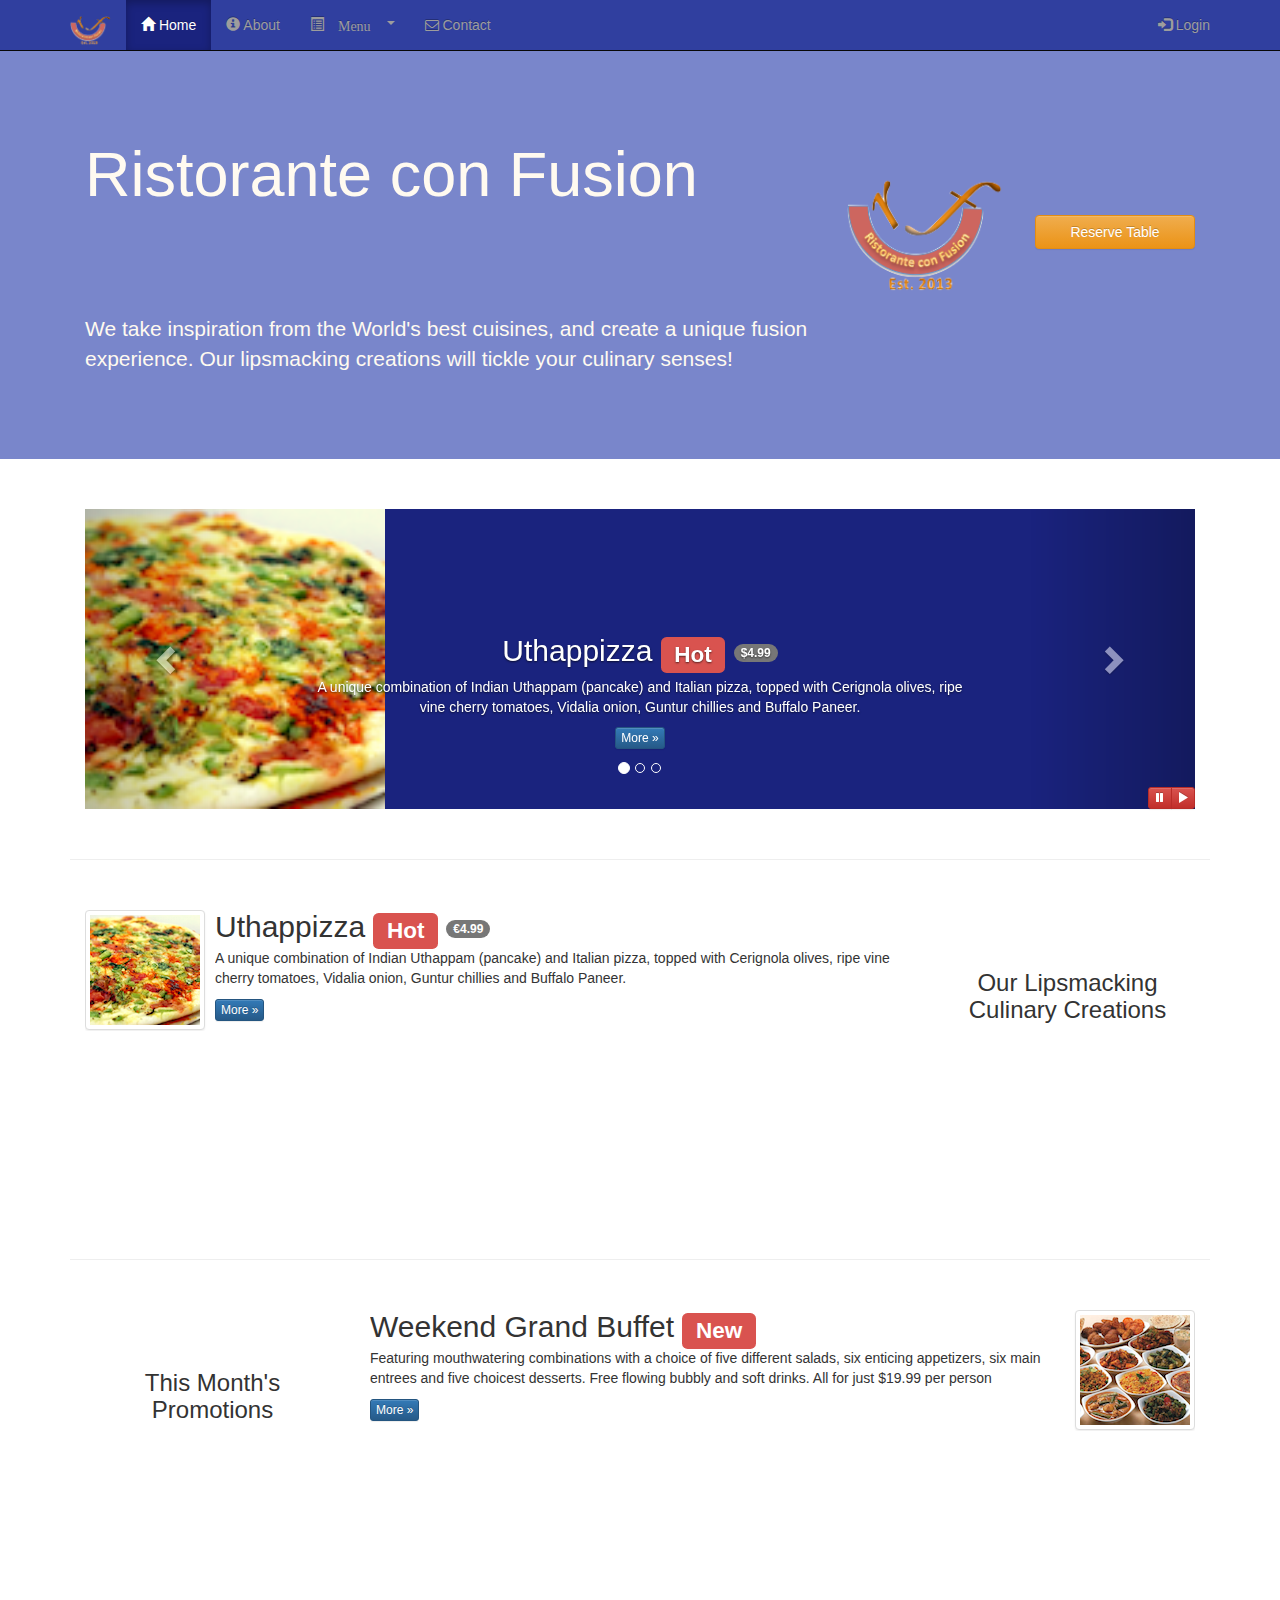
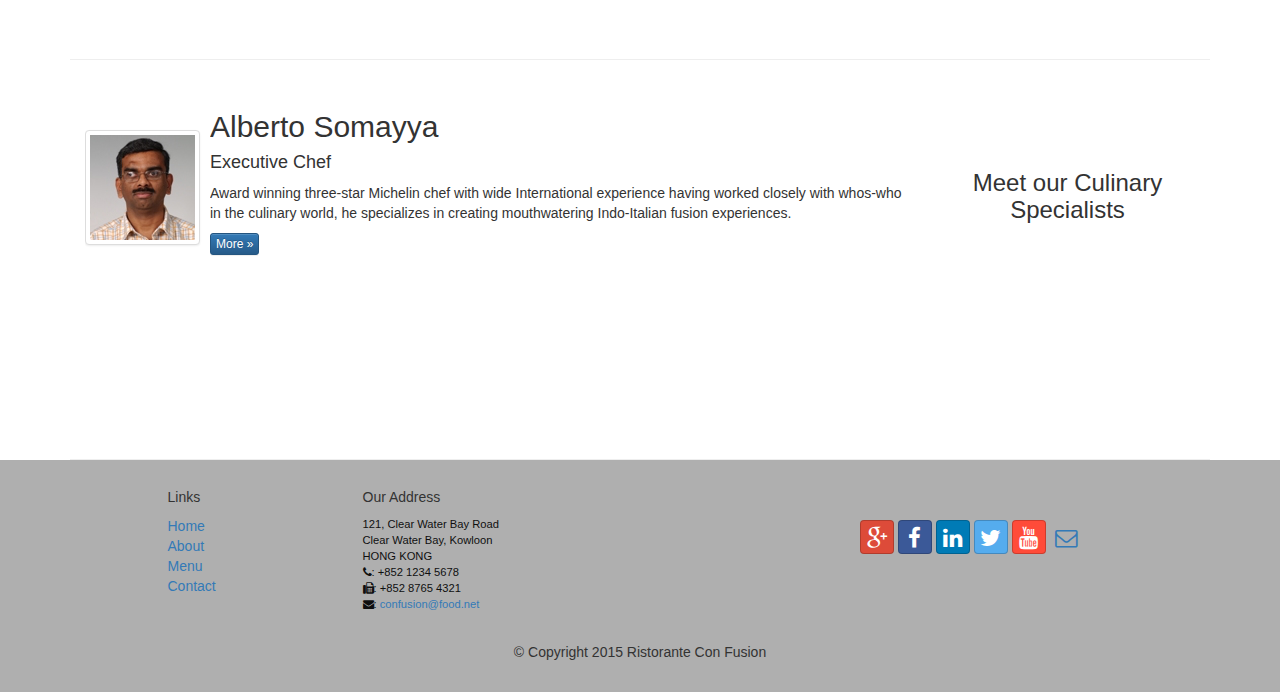
==== commit b1c39006: "Implemented Less and mystyles.less" ====
--- a/index.html
+++ b/index.html
@@ -270,6 +270,15 @@
                         <span class="sr-only">Next</span>
                     </a>
                    
+                   <div class="btn-group" id="carouselButtons">
+                        <button class="btn btn-danger btn-xs" id="carousel-pause">
+                            <span class="glyphicon glyphicon-pause" aria-hidden="true"></span>
+                        </button>
+                        <button class="btn btn-danger btn-xs" id="carousel-play">
+                            <span class="glyphicon glyphicon-play" aria-hidden="true"></span>
+                        </button>
+                    </div>
+                   
                 </div>
             </div>
        </div>
@@ -396,11 +405,17 @@
     <script src="https://ajax.googleapis.com/ajax/libs/jquery/1.11.3/jquery.min.js"></script>
     <!-- Include all compiled plugins (below), or include individual files as needed -->
     <script src="js/bootstrap.min.js"></script>
-    <!-- Makes the tooltip for the Reserve a table button popup possible -->
+    
     <script>
         $(document).ready(function(){
-        $('[data-toggle="tooltip"]').tooltip();
-         });
+            $("#mycarousel").carousel( { interval: 2000 } );
+                          $("#carousel-pause").click(function(){
+                $("#mycarousel").carousel('pause');
+            });
+                        $("#carousel-play").click(function(){
+                $("#mycarousel").carousel('cycle');
+            });
+        });
     </script>
     
 </body>
--- a/css/mystyles.css
+++ b/css/mystyles.css
@@ -1,89 +1,96 @@
-body{
-    align:center;
-    padding:50px 0px 0px 0px;
-    z-index:0;
+.row-header {
+  margin: 0px auto;
+  padding: 0px 0px;
 }
-
-.navbar-inverse {
-     background: #303F9F;
+.row-content {
+  margin: 0px auto;
+  padding: 50px 0px;
+  border-bottom: 1px ridge;
+  min-height: 400px;
 }
-
-.navbar-inverse .navbar-nav > .active > a,
-.navbar-inverse .navbar-nav > .active > a:hover,
-.navbar-inverse .navbar-nav > .active > a:focus {
-    color: #fff;
-    background: #1A237E;
+.row-footer {
+  margin: 0px auto;
+  padding: 20px 0px;
+  background-color: #AfAfAf;
 }
-
-.navbar-inverse .navbar-nav > .open > a,
- .navbar-inverse .navbar-nav > .open > a:hover,
- .navbar-inverse .navbar-nav > .open > a:focus {
-    color: #fff;
-    background: #1A237E;
+.jumbotron {
+  margin: 0px auto;
+  padding: 70px 30px;
+  background: #7986CB;
+  color: floralwhite;
 }
-
-.navbar-inverse .navbar-nav .open .dropdown-menu> li> a,
-.navbar-inverse .navbar-nav .open .dropdown-menu {
-    background-color: #303F9F;
-    color:#eeeeee;
-}
-
-.navbar-inverse .navbar-nav .open .dropdown-menu> li> a:hover {
-    color:#000000;
-}
-
-.row-header {
-    margin: 0px auto;
-    padding: 0px auto;
-}
-
-.row-content {
-    margin: 0px auto;
-    padding: 50px 0px 50px 0px;
-    border-bottom: 1px ridge;
-    min-height: 400px;
-}
-
-.row-footer {
-    background-color: #AfAfAf;
-    margin: 0px auto;
-    padding: 20px 0px 20px 0px;
-}
-
-.jumbotron {
-    padding: 70px 30px 70px 30px;
-    margin: 0px auto;
-    background: #7986CB;
-    color: floralwhite
-}
-
-address {
-    font-size: 80%;
-    margin: 0px;
-    color: #0f0f0f;    
-}
-
-.tab-content {
-    border-left: 1px solid #ddd;
-    border-right: 1px solid #ddd;
-    border-bottom: 1px solid #ddd;
-    padding: 10px;
-    border-radius: 0px 0px 4px 4px;
-}
-
-.affix {
-    top:100px;
-}
-
 .carousel {
-    background:#1A237E;
+  background: #1a237e;
 }
 .carousel .item {
   height: 300px;
 }
-.item img {
-    position: absolute;
-    top: 0;
-    left: 0;
-    min-height: 300px;
-}+.carousel .item img {
+  left: 0;
+  min-height: 300px;
+  position: absolute;
+  top: 0;
+}
+.navbar-inverse {
+  background: #303f9f;
+  color: #ffffff;
+}
+.navbar-inverse .navbar-nav > .active > a {
+  background: #1a237e;
+  color: #ffffff;
+}
+.navbar-inverse .navbar-nav > .active > a:hover {
+  background: #1a237e;
+  color: #ffffff;
+}
+.navbar-inverse .navbar-nav > .active > a:focus {
+  background: #1a237e;
+  color: #ffffff;
+}
+.navbar-inverse .navbar-nav > .open > a {
+  background: #1a237e;
+  color: #ffffff;
+}
+.navbar-inverse .navbar-nav > .open > a:hover {
+  background: #1a237e;
+  color: #ffffff;
+}
+.navbar-inverse .navbar-nav > .open > a:focus {
+  background: #1a237e;
+  color: #ffffff;
+}
+.navbar-inverse .navbar-nav .open .dropdown-menu > li > a {
+  background-color: #303f9f;
+  color: #eeeeee;
+}
+.navbar-inverse .navbar-nav .open .dropdown-menu > li > a:hover {
+  color: #000000;
+}
+.navbar-inverse .navbar-nav .open .dropdown-menu {
+  background-color: #303f9f;
+  color: #eeeeee;
+}
+address {
+  color: #0f0f0f;
+  font-size: 80%;
+  margin: 0px;
+}
+body {
+  align: center;
+  padding: 50px 0px 0px 0px;
+  z-index: 0;
+}
+.tab-content {
+  border-bottom: 1px solid #dddddd;
+  border-left: 1px solid #dddddd;
+  border-right: 1px solid #dddddd;
+  padding: 10px;
+}
+.affix {
+  top: 100px;
+}
+#carouselButtons {
+  bottom: 0px;
+  position: absolute;
+  right: 0px;
+}
